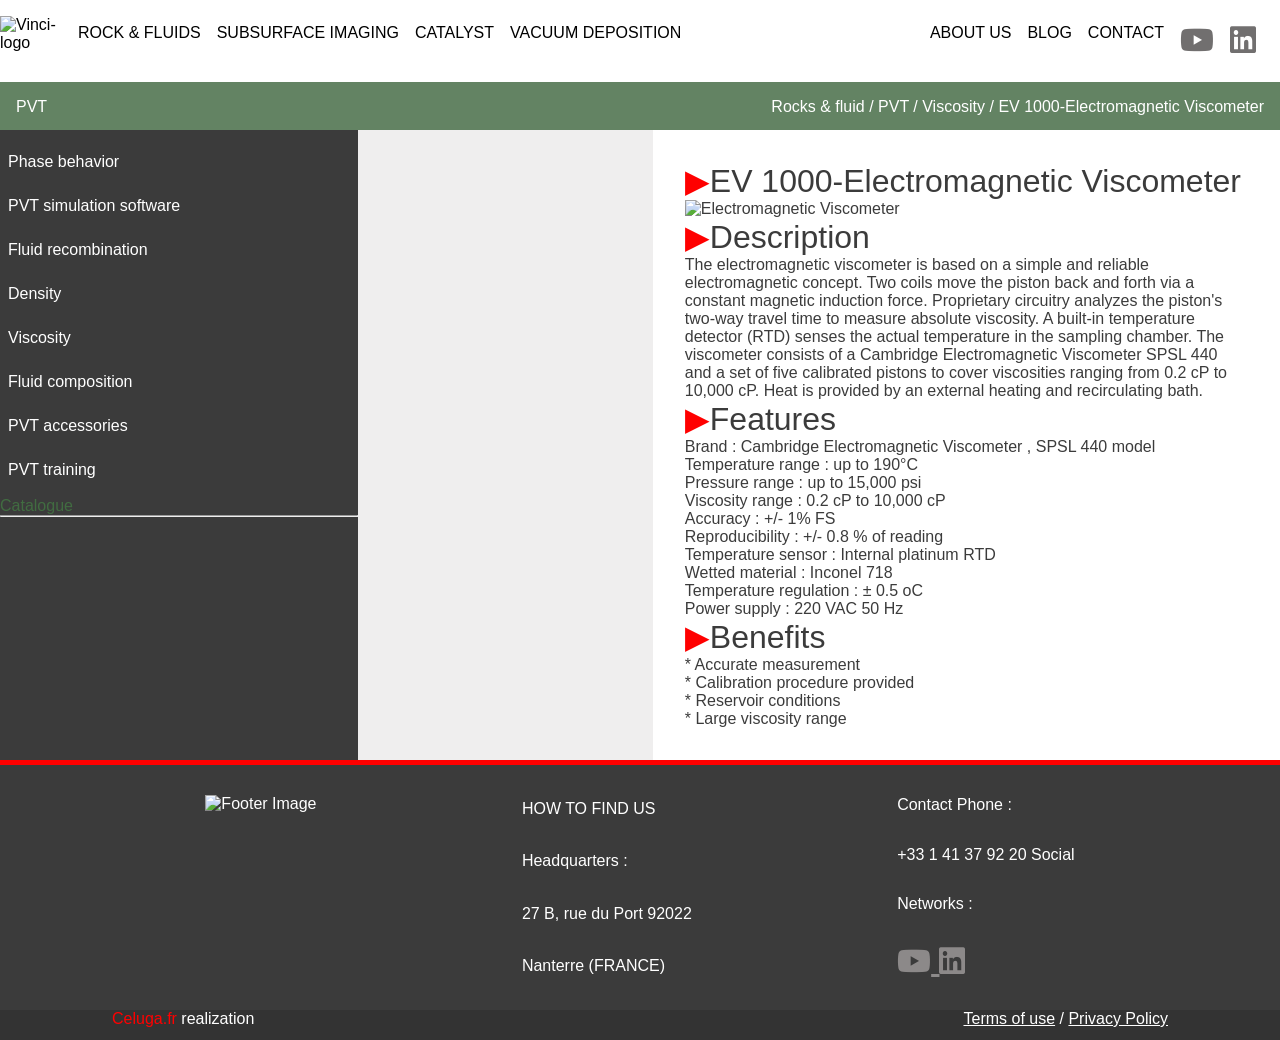
==== index.html @ 3e0b941b "mod" ====
<!DOCTYPE html>
<html lang="en">
  <head>
    <meta charset="UTF-8" />
    <meta name="viewport" content="width=device-width, initial-scale=1.0" />
    <title>Vinci Technologies(Dherah)</title>
    <script src="vinci.js" defer></script>
    <link rel="stylesheet" href="vinci.css" type="text/css" />
    <link rel="icon" href="../Images/Vinci,jpg.png" type="image/x-icon" />
    <link
      href="https://cdnjs.cloudflare.com/ajax/libs/font-awesome/6.0.0-beta3/css/all.min.css"
      rel="stylesheet"
    />
  </head>
  <body>
    <header>
      <nav class="nav">
        <div class="upper">
          <section class="property">
            <img src="../Images/Vinci,jpg.png" alt="Vinci-logo" height="65px" width="70px" />
              <li class="rock">
                ROCK & FLUIDS
              </li>
    
              <li class="surface">
                SUBSURFACE IMAGING
              </li>
    
              <li class="catalyst">
                CATALYST
              </li>
    
              <li class="vacuum">
                VACUUM DEPOSITION
              </li>
          </section>
          
          <section  class="contact">
              <li>ABOUT US</li>
              <li>BLOG</li>
              <li>CONTACT</li>
              <li>
                <a href="https://www.youtube.com/@vincitechnologies8689/UC_x5XG1OV2P6uZZ5FSM9Ttw" target="_blank" style="font-size: 30px; color: #595656da">
                  <i class="fab fa-youtube"></i>
                </a>
              </li>
              <li>
                <a href="https://www.linkedin.com/in/your-profile" target="_blank" style="font-size: 30px; color: #595656da;" class="linkedin-icon">
                  <i class="fab fa-linkedin"></i>
                </a>
              </li>
          </section>    
        </div>
        <section class="rockdrop">
          <img src="../Images/Rock.jpg" alt="Rock image" width="25%" height="20%" />
          <div class="sepR">
            <li>Geology</li>
            <li>Core preparation</li>
            <li>Routine core Analysis</li>
            <li>Special core analysis</li>
            <li>Reservoir stimulation</li>
            <li>Unconventional reservoirs</li>
            <li>Reservoir geomechanics</li>
            <li>Flow assurance</li>
            <li>Enhanced oil recovery</li>
            <li>Fluid sampling</li>
            <li>PVT</li>
            <li>Carbon pumps</li>
            <li>Pumps</li>
          </div>
        </section>
        <section class="subsurfacedrop">
          <img src="../Images/Subsurface.jpg" alt="Subsurface-Image" width="25%" height="20%" />
          <div class="subsurface">
            <li>Pipe Conveyed Logging Tools</li>
            <li>Seismic tools</li>
            <li>Hydrophones</li>
          </div>
        </section>
        <section class="catalystdrop">
          <img src="../Images/Catalyst.jpg" alt="Catalyst-Image" width="25%" height="20%" />
          <div class="sepC">
            <li>Pilot Plants</li>
            <li>Catalyst activities testers</li>
            <li>Catalyst mechanical Tester</li>
          </div>
        </section>
        <section class="vacuumdrop">
          <img src="../Images/Vacuum.jpg" alt="vacuum-image" />
          <div class="sepV">
            <li>About us</li>
            <li>Products</li>
            <li>Applications</li>
          </div>
        </section>
        <section class="green">
          <section class="navleft">PVT</section>
          <section class="navright">
            Rocks & fluid / PVT / Viscosity / EV 1000-Electromagnetic Viscometer
          </section>
        </section>
      </nav>
    </header>
    <main class="main">
      <section class="mainleft">
        <ul class="space">
          <li class="phase">Phase behavior
            <ul class="phasedrop">
              <li>PVT system for PVT studies & wax / asphaltene precipitation studies</li>
              <li>Full visual PVT system for reservoir fluid analysis</li>
              <li>Mobile PVT system for field PVT tests</li>
              <li>Educational PVT cell for phase behavior analysis</li>
              <li>Equilibrum flash seperator apparatus</li>
              <li>Multistage seperator apparatus</li>
              <li>BPP-Bubblepoint pressure apparatus</li>
              <li>GOR apparatus</li>
              <li>Gas sample pycometer</li>
              <li>Automated Gasometer</li>
              <li>Manual gasometer</li>
              <li>Liquid gasometer</li>
            </ul>
          </li>
          <li class="simulation">PVT simulation software
            <ul class="simulationdrop">
              <li>FLUIDWORKS-PVT simulation software</li>
            </ul>
          </li>
          <li class="recomb">Fluid recombination
            <ul class="recombdrop">
              <li>RCA 1000-Recombination cell apparatus</li>
              <li>MRR 1000-Mobile recombination and restoration apparatus</li>
              <li>MC-series Mixer cylinder</li>
            </ul>
          </li>
          <li class="density">Density
            <ul class="densitydrop">
              <li>Digital density meter</li>
              <li>High pressure high temperture Density cell</li>
            </ul>
          </li>
          <li class="viscosity">Viscosity
            <ul class="viscositydrop">
              <li>RBV 1000-Rolling ball viscometer</li>
              <li>CAVIS-Capillary viscometer</li>
              <li>EV 1000-Electromagnetic Viscometer</li>
              <li>HOV700-Heavily oil viscometer</li>
            </ul>
          </li>
          <li class="comp">Fluid composition
            <ul class="compdrop">
              <li>Hydrocarbon compositional analyzer</li>
              <li>Molecular weight tester</li>
            </ul>
          </li>
          <li class="access">PVT accessories
            <ul class="accessdrop">
              <li>PVT accessories</li>
              <li>GB-series Gas Booster</li>
              <li>PGS-series Pressure generator</li>
              <li>solvent cleaner</li>
              <li>Deadweight Guage</li>
              <li>Heating mantle</li>
              <li>Sample restoration apparatus</li>
            </ul>
          </li>
          <li class="train">PVT training
            <ul class="traindrop">
              <li>PVT training</li>
            </ul>
          </li>
        </ul>
        <span style="color:rgba(68, 126, 68, 0.74);">Catalogue</span>
        <hr />
      </section>
      <section class="maincenter">
        <!-- <div class="whtcenter">
          <li>RVB 1000-Rolling ball Viscometer</li>
          <li>CAVIS- Capillary Viscometer</li>
          <li>EV 1000-Electromagnetic Viscometer</li>
          <li>HOV 700-Heavy oil Viscometer</li>
        </div> -->
      </section>
      <section class="mainright">
        <p class="big">
          <span class="emoji" style="color: red">▶</span>EV 1000-Electromagnetic
          Viscometer
        </p>
        <img
          src="../Images/EMV.jpg"
          alt="Electromagnetic Viscometer"
          height="120px"
          width="auto"
        />
        <p class="big">
          <span class="emoji" style="color: red">▶</span>Description
        </p>

        <p>
          The electromagnetic viscometer is based on a simple and reliable
          electromagnetic concept. Two coils move the piston back and forth via
          a constant magnetic induction force. Proprietary circuitry analyzes
          the piston's two-way travel time to measure absolute viscosity. A
          built-in temperature detector (RTD) senses the actual temperature in
          the sampling chamber. The viscometer consists of a Cambridge
          Electromagnetic Viscometer SPSL 440 and a set of five calibrated
          pistons to cover viscosities ranging from 0.2 cP to 10,000 cP. Heat is
          provided by an external heating and recirculating bath.
        </p>
        <p class="big">
          <span class="emoji" style="color: red">▶</span>Features
        </p>
        <span>
          <p>Brand : Cambridge Electromagnetic Viscometer , SPSL 440 model</p>
          <p>Temperature range : up to 190°C</p>
          <p>Pressure range : up to 15,000 psi</p>
          <p>Viscosity range : 0.2 cP to 10,000 cP</p>
          <p>Accuracy : +/- 1% FS</p>
          <p>Reproducibility : +/- 0.8 % of reading</p>
          <p>Temperature sensor : Internal platinum RTD</p>
          <p>Wetted material : Inconel 718</p>
          <p>Temperature regulation : ± 0.5 oC</p>
          <p>Power supply : 220 VAC 50 Hz</p>
        </span>
        <p class="big">
          <span class="emoji" style="color: red">▶</span>Benefits
        </p>
        <p>
          <p>* Accurate measurement</p>
          <p>* Calibration procedure provided</p>
          <p>* Reservoir conditions</p>
          <p>* Large viscosity range</p>
        </p>
      </section>
    </main>
    <footer>
      <section class="footer">
        <img src="../Images/footer.jpg" alt="Footer Image" height="80px" width="auto" />
        <section class="ftrcenter">
          <p>HOW TO FIND US</p>
          <p>Headquarters :</p>
          <p>27 B, rue du Port 92022</p>
          <p>Nanterre (FRANCE)</p>
        </section>
        <section class="ftrright">
          <p>Contact Phone :</p>
          <p>+33 1 41 37 92 20 Social</p>
          <p>Networks :</p>
          <div class="icons">
            <a
              href="https://www.youtube.com/@vincitechnologies8689/UC_x5XG1OV2P6uZZ5FSM9Ttw"
              target="_blank"
              style="font-size: 30px; color: #9a9797da"
            >
              <i class="fab fa-youtube"></i>
            </a>
            <a
              href="https://www.linkedin.com/in/your-profile"
              target="_blank"
              style="font-size: 30px; color: #9a9797da"
              class="linkedin-icon"
            >
              <i class="fab fa-linkedin"></i>
            </a>
          </div>
        </section>
      </section>
      <section class="ftrlower">
        <div class="lwrright">
          <span style="color: red">Celuga.fr</span> realization
        </div>
        <div class="lwrleft">
          <span style="text-decoration: underline">Terms of use</span> /
          <span style="text-decoration: underline">Privacy Policy</span>
        </div>
      </section>
    </footer>
  </body>
</html>
---- vinci.css ----
@import url('https://fonts.googleapis.com/css2?family=Montserrat:ital,wght@0,100..900;1,100..900&display=swap');

/* || RESET */
 * {
  padding: 0;
  margin: 0;
  box-sizing: border-box;
}

/* || VARIABLES */
:root {
  --NAV-BG-COLOR: rgba(45, 88, 45, 0.74);
  --GNRL-BG-COLOR: white;
  --SCTN-BG-COLOR: #000000c4;
  --COLOR: white;
  --CNT-COLOR: rgba(168, 162, 162, 0.187);
}

/* || LIST SETTINGS */
li {
  list-style-type: none;
  padding: 0.5rem;

}

li:hover {
  color: red;
  cursor: pointer;
}

body {
  font-family: Arial, sans-serif;
}

/* || HEADER */
header {
  position: sticky;
  top: 0;
  z-index: 1;
  width: 100vw;
}

nav {
  background-color: var(--GNRL-BG-COLOR);
  display: flex;
  flex-direction: column;
  position: sticky;
  top: 0;
}

/* Nav up */
nav .upper {
  display: flex;
  justify-content: space-between;
}

.property {
  display: flex;
  flex-direction: row;
  padding-top: 1rem;
}

/* Rock Drop-Down */
.rockdrop {
  position:absolute;
  top: 81px;
  display: flex;
  display: none;
  flex-direction: row;
  width: 100vw;
  height: auto;
  border-top: red solid 3px;
  padding: 1em;
  background-color: var(--GNRL-BG-COLOR);
}

.rockdrop li:hover {
  transform: translateX(0.7rem);
  background:  rgb(255, 247, 247);
  border-radius: 10px;
}

.sepR{
  border-left: solid rgb(236, 227, 227) 0.7px;
  padding: 1em;
  margin: 15px
}

/* Subsurface Drop-Down */
.subsurfacedrop {
  position:absolute;
  top: 81px;
  display: flex;
  display: none;
  flex-direction: row;
  width: 100vw;
  height: auto;
  border-top: red solid 3px;
  padding: 1em;
  background-color: var(--GNRL-BG-COLOR);
} 

.subsurfacedrop li:hover {
  transform: translateX(0.7rem);
  background:  rgb(255, 247, 247);
  border-radius: 10px;
}

.subsurface {
  border-left: solid rgb(236, 227, 227) 0.7px;
  padding: 1em;
  margin: 15px
}

/* Catalyst Drop-Down */
.catalystdrop {
  position:absolute;
  top: 81px;
  display: flex;
  display: none;
  flex-direction: row;
  width: 100vw;
  height: auto;
  border-top: red solid 3px;
  padding: 1em;
  background-color: var(--GNRL-BG-COLOR);
} 

.catalystdrop li:hover {
  transform: translateX(0.7rem);
  background:  rgb(255, 247, 247);
  border-radius: 10px;
}

.sepC {
  border-left: solid rgb(236, 227, 227) 0.7px;
  padding: 1em;
  margin: 15px
}

/* Vacuum Drop-Down */
.vacuumdrop {
  position:absolute;
  top: 81px;
  display: flex;
  display: none;
  flex-direction: row;
  width: 100vw;
  height: auto;
  border-top: red solid 3px;
  padding: 1em;
  background-color: var(--GNRL-BG-COLOR);
} 

.vacuumdrop li:hover {
  transform: translateX(0.7rem);
  background:  rgb(255, 247, 247);
  border-radius: 10px;
}

.sepV {
  border-left: solid rgb(236, 227, 227) 0.7px;
  padding: 1em;
  margin: 15px
}

.contact {
  display: flex;
  padding: 1rem;
}

/* Nav Green */
nav .green {
  background-color: var(--NAV-BG-COLOR);
  color: var(--COLOR);
  display: flex;
  justify-content: space-between;
  padding: 1rem;
  height: 48px;
  width: 100vw;
}

.navright {
  display: flex;
}

/* || MAIN */
main {
  width: 100vw;
  display: flex;
  flex-direction: row;
}

/* mainleft */
.mainleft {
  background-color: var(--SCTN-BG-COLOR);
  color: var(--COLOR);
  text-align: left;
  min-width: 28vw;
  height: auto;
}

.mainleft li:hover {
  display:block;
  color: var(--SCTN-BG-COLOR);
  background-color: var(--GNRL-BG-COLOR);
   transform: translatex(2%);
  transition: all 0.5s;
}

/* Phase Drop */

.phasedrop {
  position:absolute;
  display: none;
  background-color: var(--GNRL-BG-COLOR);
  color: var(--SCTN-BG-COLOR);
  min-width: 23vw;
}

.phase:hover .phasedrop {
  transform: translateX(100%);
  max-width: 25vw;
}

/* Simulation Drop */
.simulationdrop {
  position:absolute;
  display: none;
  background-color: var(--GNRL-BG-COLOR);
  color: var(--SCTN-BG-COLOR);
  min-width: 23vw;
}

.simulation:hover .simulationdrop {
  transform: translateX(100%);
  max-width: 25vw;
}

/* Recomb Drop */
.recombdrop {
  position:absolute;
  display: none;
  background-color: var(--GNRL-BG-COLOR);
  color: var(--SCTN-BG-COLOR);
  min-width: 23vw;
}

.recomb:hover .recombdrop {
  transform: translateX(100%);
  max-width: 25vw;
}

/* Density Drop */
.densitydrop {
  position:absolute;
  display: none;
  background-color: var(--GNRL-BG-COLOR);
  color: var(--SCTN-BG-COLOR);
  min-width: 23vw;
}

.density:hover .densitydrop {
  transform: translateX(100%);
  max-width: 25vw;
}

/* Viscosity Drop */
.viscositydrop {
  position:absolute;
  display: none;
  background-color: var(--GNRL-BG-COLOR);
  color: var(--SCTN-BG-COLOR);
  min-width: 23vw;
}

.viscosity:hover .viscositydrop {
  transform: translateX(100%);
  max-width: 25vw;
}

/* Comp Drop */
.compdrop {
  position:absolute;
  display: none;
  background-color: var(--GNRL-BG-COLOR);
  color: var(--SCTN-BG-COLOR);
  min-width: 23vw;
}

.comp:hover .compdrop {
  transform: translateX(100%);
  max-width: 25vw;
}

/* Access Drop */
.accessdrop {
  position:absolute;
  display: none;
  background-color: var(--GNRL-BG-COLOR);
  color: var(--SCTN-BG-COLOR);
  min-width: 23vw;
}

.access:hover .accessdrop {
  transform: translateX(100%);
  max-width: 25vw;
}

/* Train Drop */
.traindrop {
  position:absolute;
  display: none;
  background-color: var(--GNRL-BG-COLOR);
  color: var(--SCTN-BG-COLOR);
  min-width: 23vw;
}

.train:hover .traindrop {
  transform: translateX(100%);
  max-width: 25vw;
}

ul li {
    margin-bottom: 10px;
}

ul li:first-child {
    margin-top: 15px;
}

/* maincenter */
.maincenter {
  background-color: var(--CNT-COLOR);
  display: flex;
  flex-direction: column;
  min-width: 23vw;
  height: auto;
}

.whtcenter {
  background-color: var(--COLOR);
  position: relative;
  top: 70px;
  margin-top: 100px;
}

/* mainright */
.mainright {
  min-width: 46vw;
  height: auto;
  padding: 2rem;
  color: var(--SCTN-BG-COLOR)
}

.big {
    font-size: 2rem;
}

 /* || FOOTER */
 .footer {
    background-color: var(--SCTN-BG-COLOR);
    height: 250px;
    width: 100vw;
    border-top: red solid 5px;
    color: var(--COLOR);
    display: flex;
    flex-direction: row;
    justify-content: space-evenly;
 }

 footer img {
  margin-top: 30px;
 }

 /* footer center */
 .ftrcenter {
  display: flex;
  flex-direction: column;
  justify-content: space-evenly;
 }
 
 /* footer right */
 .ftrright {
  display: flex;
  flex-direction: column;
  justify-content: space-evenly;
 }

 /* footer lower */
 .ftrlower {
  background-color: #333;
  color: var(--COLOR);
  display: flex;
  justify-content: space-between;
  flex-direction: row;
  width: 100vw;
  height: 30px;
  padding-left: 7em;
  padding-right: 7em;
  padding-bottom: 1em;
 }

 /* || SCREEN RE-SIZE */
 @media screen and ( min-width: 1000px) {
   
 }
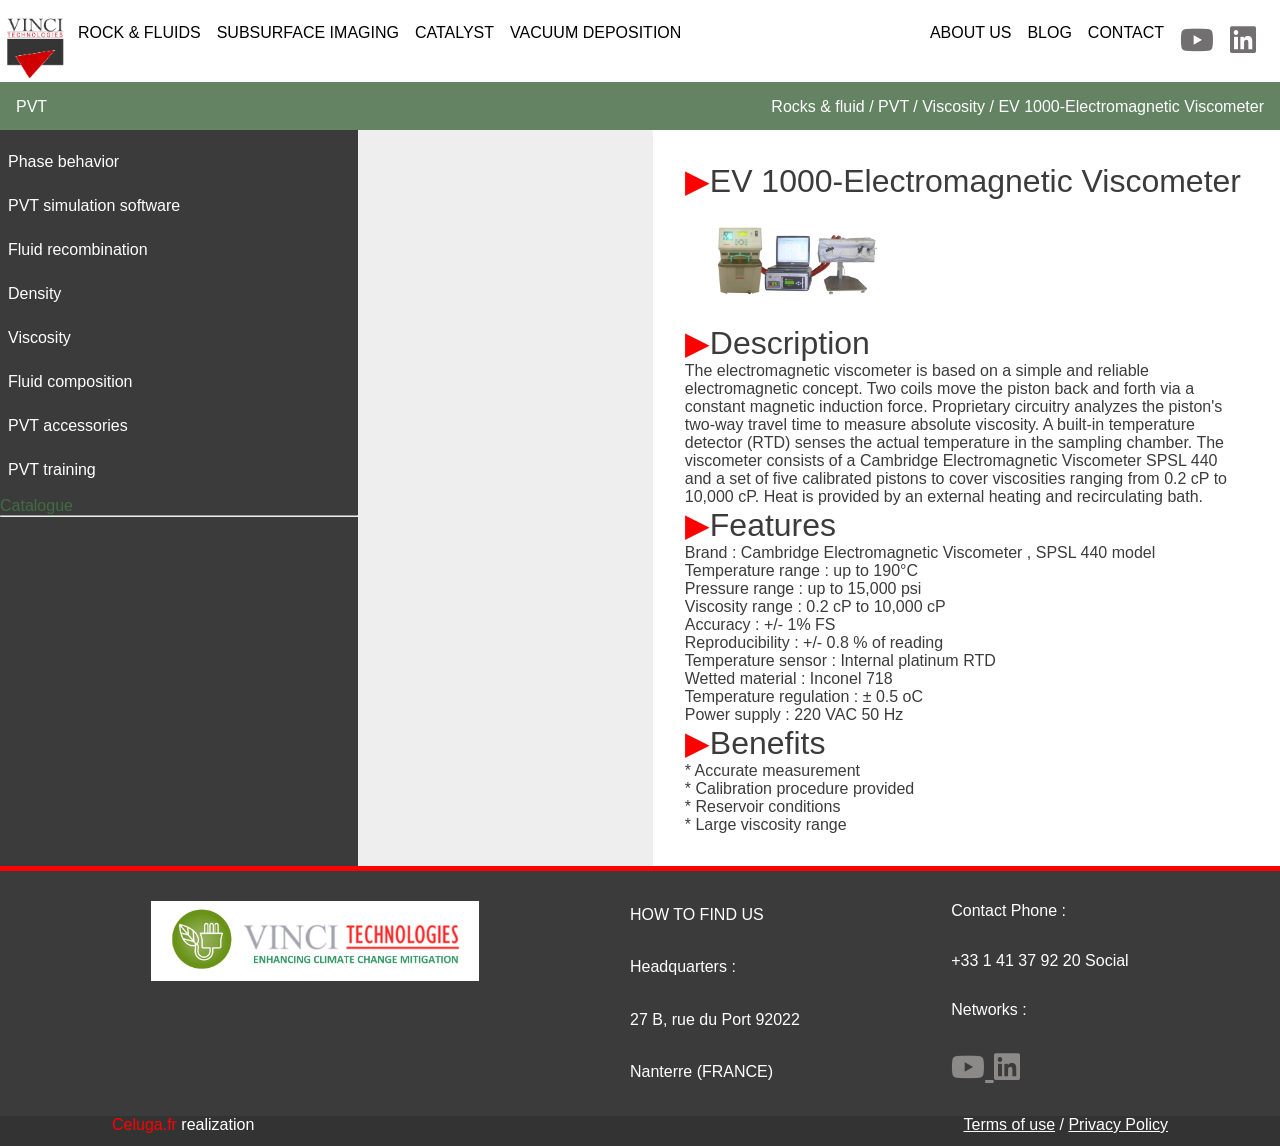
==== commit ead893ad: "modification" ====
--- a/index.html
+++ b/index.html
@@ -17,7 +17,7 @@
       <nav class="nav">
         <div class="upper">
           <section class="property">
-            <img src="../Images/Vinci,jpg.png" alt="Vinci-logo" height="65px" width="70px" />
+            <img src="Vinci,jpg.png" height="65px" width="70px" />
               <li class="rock">
                 ROCK & FLUIDS
               </li>
@@ -52,7 +52,7 @@
           </section>    
         </div>
         <section class="rockdrop">
-          <img src="../Images/Rock.jpg" alt="Rock image" width="25%" height="20%" />
+          <img src="Rock.jpg"lt="Rock image" width="25%" height="20%" />
           <div class="sepR">
             <li>Geology</li>
             <li>Core preparation</li>
@@ -70,7 +70,7 @@
           </div>
         </section>
         <section class="subsurfacedrop">
-          <img src="../Images/Subsurface.jpg" alt="Subsurface-Image" width="25%" height="20%" />
+          <img src="Subsurface.jpg" alt="Subsurface-Image" width="25%" height="20%" />
           <div class="subsurface">
             <li>Pipe Conveyed Logging Tools</li>
             <li>Seismic tools</li>
@@ -78,7 +78,7 @@
           </div>
         </section>
         <section class="catalystdrop">
-          <img src="../Images/Catalyst.jpg" alt="Catalyst-Image" width="25%" height="20%" />
+          <img src="Catalyst.jpg" alt="Catalyst-Image" width="25%" height="20%" />
           <div class="sepC">
             <li>Pilot Plants</li>
             <li>Catalyst activities testers</li>
@@ -86,7 +86,7 @@
           </div>
         </section>
         <section class="vacuumdrop">
-          <img src="../Images/Vacuum.jpg" alt="vacuum-image" />
+          <img src="Vacuum.jpg" alt="vacuum-image" />
           <div class="sepV">
             <li>About us</li>
             <li>Products</li>
@@ -186,7 +186,7 @@
           Viscometer
         </p>
         <img
-          src="../Images/EMV.jpg"
+          src="EMV.jpg"
           alt="Electromagnetic Viscometer"
           height="120px"
           width="auto"
@@ -234,7 +234,7 @@
     </main>
     <footer>
       <section class="footer">
-        <img src="../Images/footer.jpg" alt="Footer Image" height="80px" width="auto" />
+        <img src="footer.jpg" alt="Footer Image" height="80px" width="auto" />
         <section class="ftrcenter">
           <p>HOW TO FIND US</p>
           <p>Headquarters :</p>
